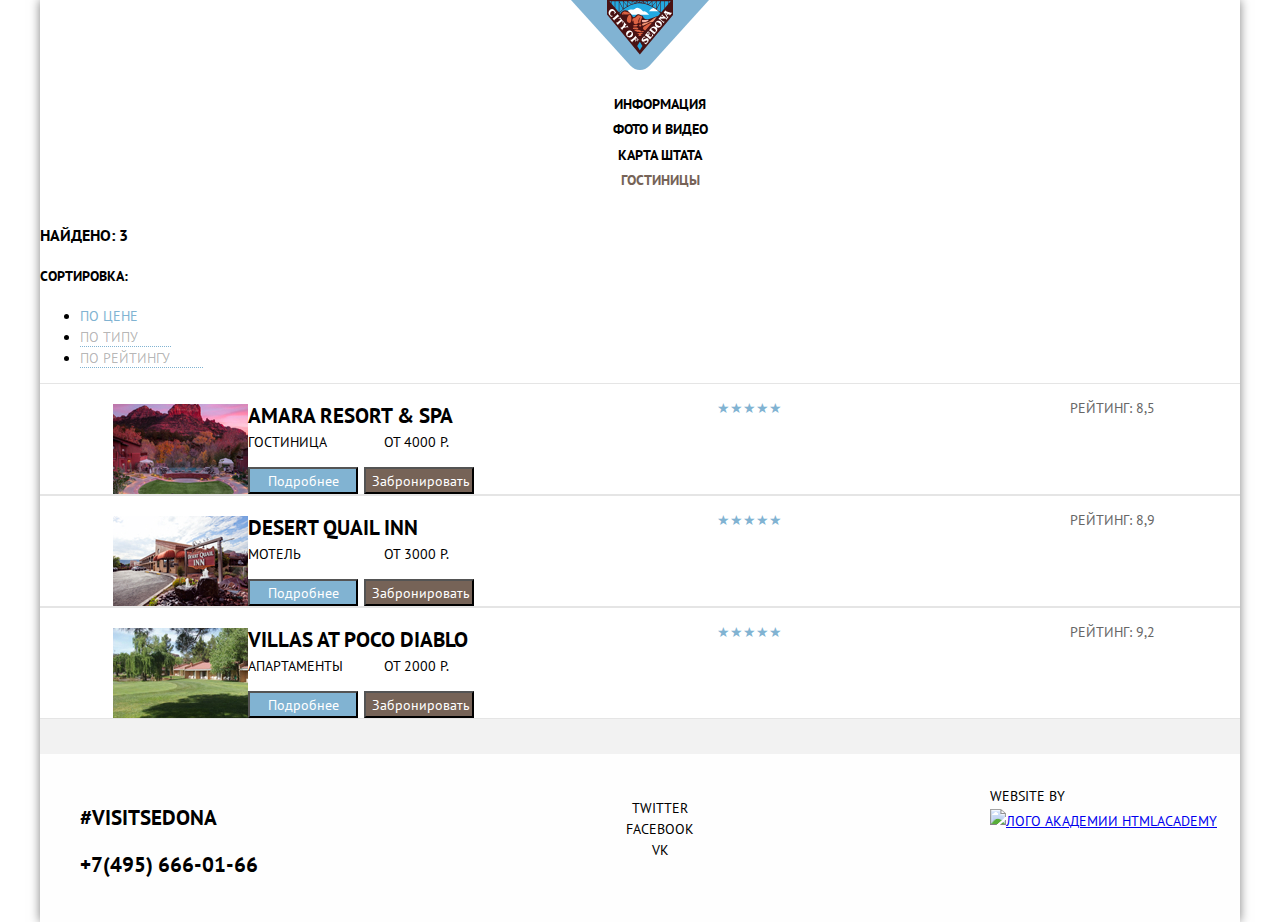
==== hotels.html @ 26de9384 "1" ====
<!DOCTYPE html>
<html class="page" lang="ru">

<head>
  <meta charset="utf-8">
  <title>HTML Academy: Седона</title>
  <link rel="stylesheet" href="https://fonts.googleapis.com/css2?family=PT+Sans:wght@400;700&subset=latin,cyrillic;display=swap">
  <link href="css/normalize.css" rel="stylesheet">
  <link href="css/style.css" rel="stylesheet">
</head>


<body class="page-body">
  <div class="container">
    <header class="main-header">
      <nav class="main-navigation">
        <a href="index.html" class="header-logo">
          <img src="img/logo.svg" width="138" height="70" alt="Лого Седоны">
        </a>
        <ul class="site-navigation">
          <li class="site-navigation-item"><a href="#">Информация</a></li>
          <li class="site-navigation-item"><a href="#">Фото и видео</a></li>
          <li class="site-navigation-item"><a href="#">Карта штата</a></li>
          <li class="site-navigation-item-active"><a>Гостиницы</a></li>
        </ul>
      </nav>
    </header>

    <main class="wrapper">
      <section class="main-search">
        <div class="container-search">


          <h3 class="search-result">Найдено: 3</h3>
          <h4 class="search-result-list">Сортировка:</h4>
          <ul class="search-result-item">
            <li class="item-details-active"><a>По цене</a></li>
            <li class="item-details"><a href="#">По типу</a></li>
            <li class="item-details"><a href="#">По рейтингу</a></li>
          </ul>
        </div>
      </section>
      <section>
        <!--<h3>Список гостиниц</h3>-->

        <ul class="hotels-photo">
          <li class="hotel-commun"><img src="img/amara.jpg" width="135" height="90" alt="Фото гостиницы Amara Resort" class="photo-hotel-commun">
            <h4 class="main-hotels"><a href="#">Amara Resort & Spa</a></h4>
            <p class="main-hotels-price">Гостиница</p>
            <p class="price-list">от 4000 Р.</p>
            <button class="more">Подробнее</button> <button class="reserve">Забронировать</button>
            <p class="main-hotels-rating">Рейтинг: 8,5</p>
            <p class="star amara"><span class="visually-hidden">5 звёзд</span>★★★★★
            </p>
          </li>

          <li class="hotel-commun"><img src="img/desert.jpg" width="135" height="90" alt="Фото мотеля Desert Quail Inn" class="photo-hotel-commun">
            <h4 class="main-hotels"><a href="#">Desert Quail Inn</a></h4>
            <p class="main-hotels-price">Мотель</p>
            <p class="price-list">от 3000 Р.</p>
            <button class="more">Подробнее</button><button class="reserve">Забронировать</button>
            <p class="main-hotels-rating">Рейтинг: 8,9</p>
            <p class="star desert"><span class="visually-hidden">5 звёзд</span>★★★★★
            </p>
          </li>

          <li class="hotel-commun"><img src="img/villas.jpg" width="135" height="90" alt="Фото апартаментов Villas at Poco Diablo" class="photo-hotel-commun">
            <h4 class="main-hotels"><a href="#">Villas at Poco Diablo</a></h4>
            <p class="main-hotels-price">Апартаменты</p>
            <p class="price-list"> от 2000 Р.</p>
            <button class="more">Подробнее</button><button class="reserve">Забронировать</button>
            <p class="main-hotels-rating">Рейтинг: 9,2</p>
            <p class="star diablo"><span class="visually-hidden">5 звёзд</span>★★★★★
            </p>
          </li>

        </ul>
      </section>

    </main>

    <footer class="main-footer ">
      <section class="footer-contacts">
        <!--  <h3>Контакты</h3>-->
        <p class="hashtag">#visitsedona</p>
        <p class="contacts-phone"><a href="tel:+74956660166">+7(495) 666-01-66</a></p>
      </section>
      <section class="social-net">
        <!--   <h3>Социальные сети</h3> -->
        <ul class="social-list">
          <li><a class="social-icon" href="#">Twitter</a></li>
          <li><a class="social-icon" href="#">Facebook</a></li>
          <li><a class="social-icon" href="#">VK</a></li>
        </ul>
      </section>
      <p class="site-by">website by <a class="htmlacademy-logo-footer" href="https://htmlacademy.ru/intensive/htmlcss"><img src="logohtmlacademy" alt="Лого академии HTMLAcademy"></a></p>
    </footer>
  </div>
</body>


</html>
---- css/style.css ----
/* Variables */
:root {
  --basic-black: #000000;
  --low-black: #333333;
  --basic-white: #ffffff;
  --light-blue: #81B3D2;
  --special: #766357;
  --special-low: #604E43;
  --special-hard: #503E33;
  --double-low-black: #EEEEEE;
  --footer: rgba(255, 255, 255, 0.9);
  --special-bum: rgba(0, 0, 0, 0.3);
  --blue-focus: #669EC0;
  --basic-gray: #666666;
  --blue-raw-focus: #5496BD;
  --gray-back: #F2F2F2;
  --ligne-color: #E5E5E5;
}

/* Global */
body {
  font-family: "PT Sans", Arial, sans-serif;
  font-size: 14px;
  line-height: 1.5;
  font-weight: 400;
  color: var(--basic-black);
  /*  background-image: url("../img/bg.jpg");*/
  background-position: top center;
  background-repeat: no-repeat;
  text-transform: uppercase;
}

.container {
  background-color: var(--gray-back);
  box-shadow: 0 0 10px rgba(0, 0, 0, 0.5);
  margin: auto;
  width: 1200px;
  display: grid;
}

img {
  max-width: 100%;
  height: auto;
}

.wrapper {
  background-color: var(--basic-white);
}

/*Navigation*/
.main-navigation {
  display: grid;
  font-size: 14px;
  line-height: 1.8;
  font-weight: 700;
  text-align: center;
  color: var(--basic-black);
  background-color: var(--basic-white);
  text-decoration: none;
}

.main-navigation a {
  text-decoration: none;
  color: var(--basic-black);
}

.site-navigation {
  list-style: none;
}

.site-navigation-item a:hover,
.site-navigation-item a:focus {
  color: var(--light-blue);
}

.site-navigation-item a:active {
  color: var(--special-bum);
}

.site-navigation-item-active a {
  color: var(--special);
}

.page {
  height: 100%;
}

.page-body {
  min-height: 100%;
  display: grid;
}

.header-logo {
  justify-self: center;
}

/*Description*/
.main-description {
  background-color: var(--basic-white);
}

.description {
  font-size: 21px;
  line-height: 1.2;
  font-weight: 700;
  text-align: center;
}

.motivs {
  font-size: 14px;
  line-height: 1.8;
  text-align: center;
  color: var(--low-black);
}

.list-production {
  background-color: var(--basic-white);
  list-style: none;
  display: grid;
  grid-template-columns: 1fr 1fr 1fr;
  grid-column: 1/4;
}

.item-production {
  font-size: 14px;
  text-align: center;
  color: var(--low-black);
}

.presentation-sity {
  background-color: var(--light-blue);
  display: grid;
  grid-column: 1/4;
  grid-template-columns: 1fr 2fr;
}

/*
.sity-div {
  background-color: var(--light-blue);
  display: grid;
  grid-column: 1/4;
  grid-template-columns: 1fr 2fr;
}
*/
.list-presentation {
  display: grid;
  grid-template-columns: repeat(3, auto);
  grid-template-rows: repeat(3, auto);
  padding: 0;
}

.real-sity {
  font-size: 21px;
  line-height: 1;
  font-weight: 700;
  color: var(--basic-white);
}

.description-presentation {
  font-size: 14px;
  color: var(--basic-white);
  display: grid;
  grid-column: 1/2;
  grid-row: 1/2;
  text-align: center;
}

.presentation-leave {
  background-color: var(--double-low-black);
  list-style: none;
  text-align: center;
}

.commun-title {
  font-size: 21px;
  line-height: 1;
  font-weight: 700;
}

.presentation-bridge {
  display: grid;
  grid-template-columns: 2fr 1fr;
  background-color: var(--light-blue);
  grid-column: 1/4;
  grid-row: 2/3;
}

.bridge-of-devil {
  font-size: 21px;
  line-height: 1;
  font-weight: 700;
  text-align: center;
  color: var(--basic-white);
}

.description-bridge-of-devil {
  font-size: 14px;
  text-align: center;
  color: var(--basic-white);
}

.commun-advantage {
  font-size: 14px;
  text-align: center;
  color: var(--low-black);
}

.date-select {
  background-color: var(--basic-white);
}

.date-select-item {
  font-size: 30px;
  line-height: 0.8;
  font-weight: 700;
  text-align: center;
}

.main-footer {
  padding: 30px 0;
  margin-top: 35px;
  display: grid;
  grid-template-columns: 1fr 1fr 1fr;
  background-color: rgba(255, 255, 255, 0.9);
}

.footer-contacts {
  margin: 0;
  width: 320px;
  justify-self: center;
}

.hashtag {
  font-size: 21px;
  line-height: 26px;
  font-weight: 700;
}

.contacts-phone a {
  font-size: 21px;
  line-height: 1.2;
  font-weight: 700;
  text-decoration: none;
  color: inherit;
}

.footer-contacts a:hover,
.footer-contacts a:focus {
  text-decoration: none;
}

.social-list {
  list-style: none;
  text-decoration: none;
  text-align: center;
}

.social-icon {
  color: var(--basic-black);
  text-decoration: none;
}

.social-button:hover,
.social-button:focus {
  background-color: var(--blue-focus);
}

.site-by {
  max-width: 250px;
  margin: 0;
  justify-self: end;
  font-size: 14px;
  line-height: 1.8;
}

/**
.container-search {
  display: grid;
  grid-template-columns: repeat(3, max-content);
}

.search-result {
  font-size: 21px;
  line-height: 1.2;
  font-weight: 700;
  padding-left: 73px;
  padding-top: 29px;
}

.search-result-list {
  font-size: 12px;
  padding-left: 46px;
  padding-top: 31px;
}

.search-result-item {
  font-size: 12px;
  list-style: none;
  display: grid;
  grid-template-columns: 1fr 1fr 1fr;
  padding-top: 32px;
}
*/
.item-details a {
  color: var(--special-bum);
  text-decoration: none;
  border-bottom: 1px dotted var(--light-blue);
  padding-right: 33px;
}

.item-details-active a {
  color: var(--light-blue);
  padding-right: 32px;
}

.item-details a:hover,
.item-details a:focus {
  color: var(--light-blue);
  border-bottom: 1px dotted var(--light-blue);
}

.item-details a:active {
  color: var(--basic-black);
  text-decoration: none;
  border-style: none;
}

.item-price {
  color: var(--basic-black);
  text-decoration: none;
}

.main-hotels a {
  font-size: 21px;
  line-height: 1.2;
  font-weight: 700;
  text-decoration: none;
  color: var(--basic-black);
}

.main-hotels a:hover,
.main-hotels a:focus {
  color: var(--light-blue);
}

.main-hotels a:active {
  color: var(--special-bum);
}

.main-hotels-price {
  font-size: 14px;
  grid-column: 2/3;
  grid-row: 1/2;
  padding-top: 34px;
}

.price-list {
  font-size: 14px;
  grid-column: 3/4;
  grid-row: 1/2;
  padding-left: 20px;
  padding-top: 34px;
}

.star {
  display: grid;
  grid-column: 4;
  grid-row: 1;
  color: var(--light-blue);
}

.star amara {
  box-sizing: content-box;
}

.star desert {}

.star diablo {}

/*
.hr {
  color: var(--blue-raw-focus);
  background-color: var(--blue-raw-focus);
  border: none;
  height: 5px;
}
*/
.visually-hidden {
  position: absolute;
  clip: rect(0 0 0 0);
  width: 1px;
  height: 1px;
  margin: -1px;
}

.main-hotels {
  grid-column: 2/4;
  grid-row: 1/3;
}

.hotel-commun {
  display: grid;
  grid-template-columns: 135px max-content 1fr 1fr;
  padding-left: 73px;
  border-bottom: 1px solid var(--ligne-color);
  border-top: 1px solid var(--ligne-color);
}

.photo-hotel-commun {
  grid-row: 1/3;
  padding-top: 20px;
}

.hotels-photo {
  list-style: none;
  margin: 0;
  padding: 0;
}

.main-hotels-rating {
  grid-column: -1;
  font-size: 14px;
  color: var(--basic-gray);

  padding-right: 85px;
}

.more:hover,
.more:focus {
  background-color: var(--blue-focus);
}

.more:active {
  background-color: var(--blue-raw-focus);
}

.more {
  background-color: var(--light-blue);
  color: var(--basic-white);
  grid-column: 2;
  grid-row: 2;
  width: 110px;
  height: 27px;
  margin-right: 6px;
}

.reserve {
  background-color: var(--special);
  color: var(--basic-white);
  width: 110px;
  height: 27px;
  grid-column: 3;
  grid-row: 2;
}

.reserve:hover,
.reserve:focus {
  background-color: var(--special-low);
}

.reserve:active {
  background-color: var(--special-hard);
}

.main-map {
  text-align: center;
}
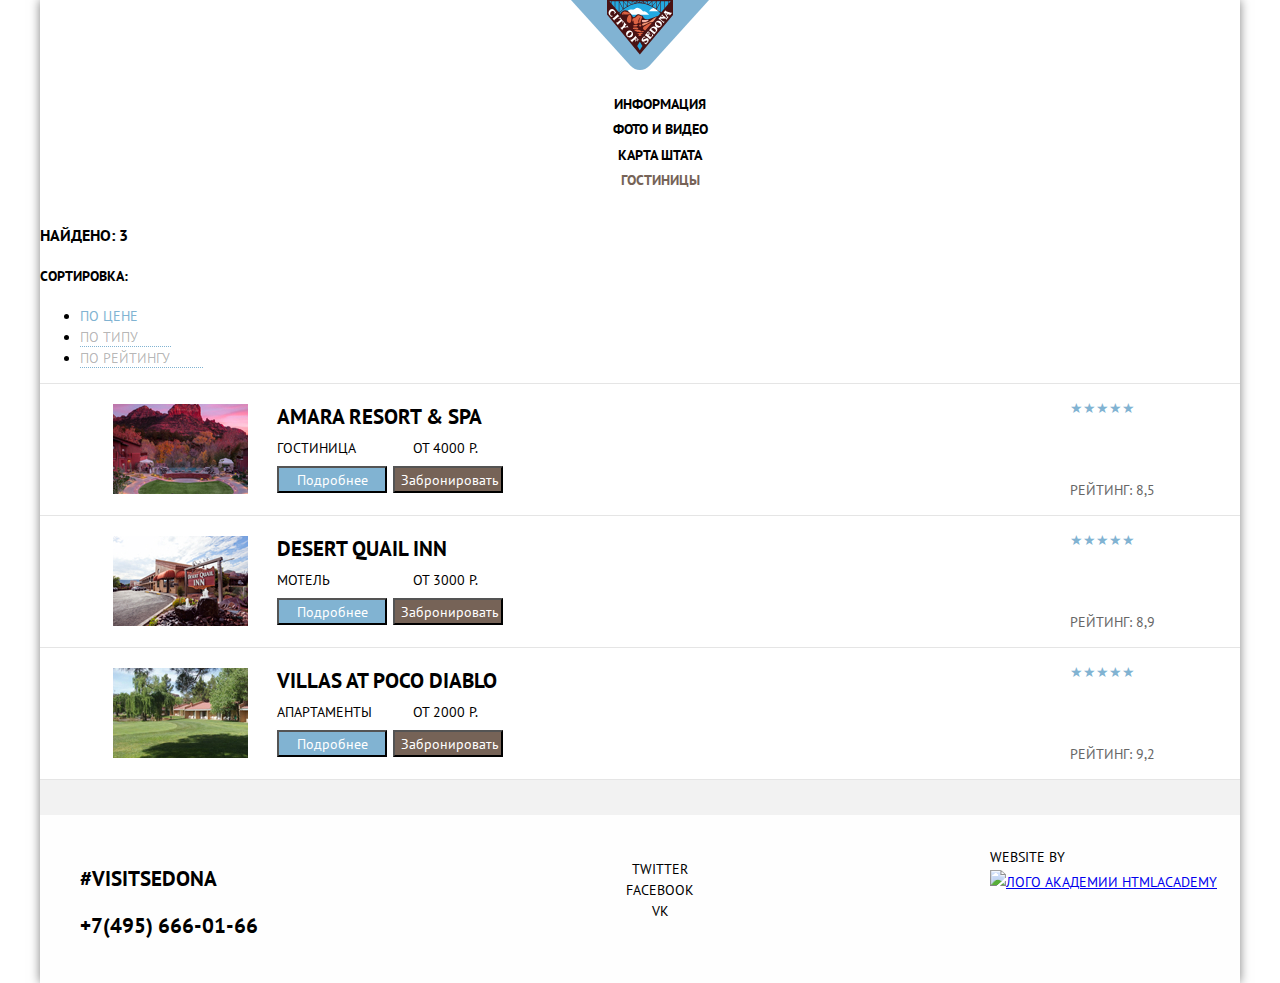
==== commit 9a3d0ea1: "1" ====
--- a/hotels.html
+++ b/hotels.html
@@ -44,7 +44,8 @@
         <!--<h3>Список гостиниц</h3>-->
 
         <ul class="hotels-photo">
-          <li class="hotel-commun"><img src="img/amara.jpg" width="135" height="90" alt="Фото гостиницы Amara Resort" class="photo-hotel-commun">
+          <li class="hotel-commun ">
+            <div class="photo-hotel-commun"><img src="img/amara.jpg" width="135" height="90" alt="Фото гостиницы Amara Resort"></div>
             <h4 class="main-hotels"><a href="#">Amara Resort & Spa</a></h4>
             <p class="main-hotels-price">Гостиница</p>
             <p class="price-list">от 4000 Р.</p>
@@ -54,7 +55,8 @@
             </p>
           </li>
 
-          <li class="hotel-commun"><img src="img/desert.jpg" width="135" height="90" alt="Фото мотеля Desert Quail Inn" class="photo-hotel-commun">
+          <li class="hotel-commun">
+            <div class="photo-hotel-commun"><img src="img/desert.jpg" width="135" height="90" alt="Фото мотеля Desert Quail Inn"></div>
             <h4 class="main-hotels"><a href="#">Desert Quail Inn</a></h4>
             <p class="main-hotels-price">Мотель</p>
             <p class="price-list">от 3000 Р.</p>
@@ -64,7 +66,8 @@
             </p>
           </li>
 
-          <li class="hotel-commun"><img src="img/villas.jpg" width="135" height="90" alt="Фото апартаментов Villas at Poco Diablo" class="photo-hotel-commun">
+          <li class="hotel-commun">
+            <div class="photo-hotel-commun"><img src="img/villas.jpg" width="135" height="90" alt="Фото апартаментов Villas at Poco Diablo"></div>
             <h4 class="main-hotels"><a href="#">Villas at Poco Diablo</a></h4>
             <p class="main-hotels-price">Апартаменты</p>
             <p class="price-list"> от 2000 Р.</p>
--- a/css/style.css
+++ b/css/style.css
@@ -347,24 +347,9 @@
   color: var(--special-bum);
 }
 
-.main-hotels-price {
-  font-size: 14px;
-  grid-column: 2/3;
-  grid-row: 1/2;
-  padding-top: 34px;
-}
-
-.price-list {
-  font-size: 14px;
-  grid-column: 3/4;
-  grid-row: 1/2;
-  padding-left: 20px;
-  padding-top: 34px;
-}
-
 .star {
   display: grid;
-  grid-column: 4;
+  grid-column: 5;
   grid-row: 1;
   color: var(--light-blue);
 }
@@ -395,20 +380,45 @@
 
 .main-hotels {
   grid-column: 2/4;
-  grid-row: 1/3;
+  grid-row: 1;
+  margin: 0;
+  padding-top: 20px;
+}
+
+.main-hotels-price {
+  font-size: 14px;
+  grid-column: 2;
+  grid-row: 2;
+  margin: 0;
+  padding-top: 5px;
+  padding-bottom: 7px;
+}
+
+.price-list {
+  font-size: 14px;
+  grid-column: 3;
+  grid-row: 2;
+  padding-left: 20px;
+  margin: 0;
+  padding-top: 5px;
+  padding-bottom: 7px;
 }
 
 .hotel-commun {
   display: grid;
-  grid-template-columns: 135px max-content 1fr 1fr;
+  grid-template-columns: max-content min-content 1fr 1fr;
   padding-left: 73px;
   border-bottom: 1px solid var(--ligne-color);
+}
+
+.hotel-commun:nth-child(1) {
   border-top: 1px solid var(--ligne-color);
 }
 
 .photo-hotel-commun {
-  grid-row: 1/3;
+  grid-row: 1/4;
   padding-top: 20px;
+  padding-right: 29px;
 }
 
 .hotels-photo {
@@ -418,10 +428,10 @@
 }
 
 .main-hotels-rating {
+  grid-row: 3;
+  font-size: 14px;
+  color: var(--basic-gray);
   grid-column: -1;
-  font-size: 14px;
-  color: var(--basic-gray);
-
   padding-right: 85px;
 }
 
@@ -438,7 +448,7 @@
   background-color: var(--light-blue);
   color: var(--basic-white);
   grid-column: 2;
-  grid-row: 2;
+  grid-row: 3;
   width: 110px;
   height: 27px;
   margin-right: 6px;
@@ -450,7 +460,8 @@
   width: 110px;
   height: 27px;
   grid-column: 3;
-  grid-row: 2;
+  grid-row: 3;
+  margin-bottom: 20px;
 }
 
 .reserve:hover,
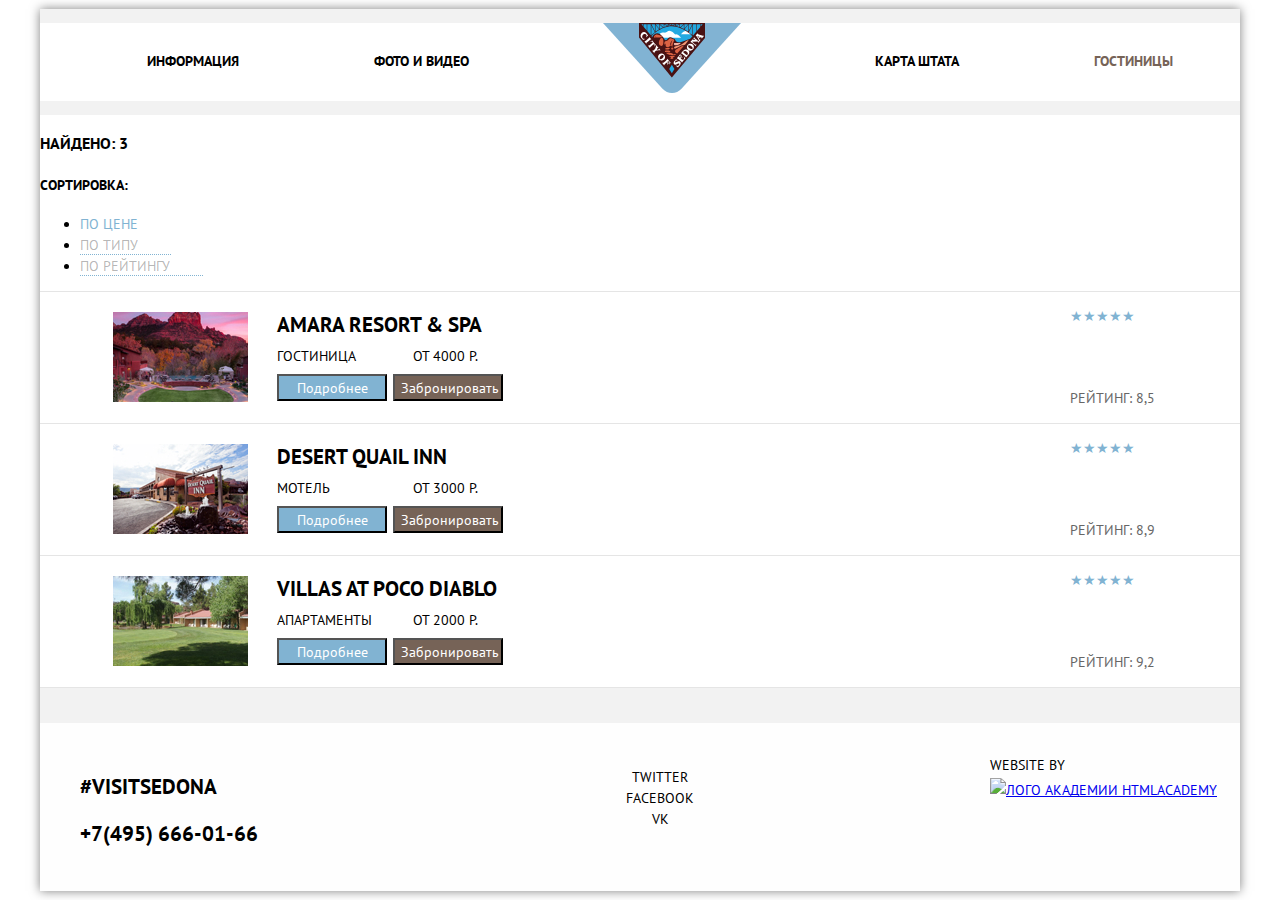
==== commit 1ba7e492: "1" ====
--- a/hotels.html
+++ b/hotels.html
@@ -14,12 +14,13 @@
   <div class="container">
     <header class="main-header">
       <nav class="main-navigation">
-        <a href="index.html" class="header-logo">
-          <img src="img/logo.svg" width="138" height="70" alt="Лого Седоны">
-        </a>
+
         <ul class="site-navigation">
           <li class="site-navigation-item"><a href="#">Информация</a></li>
           <li class="site-navigation-item"><a href="#">Фото и видео</a></li>
+          <li class="site-navigation-item"><a href="#">  <a href="index.html" class="header-logo">
+              <img src="img/logo.svg" width="138" height="70" alt="Лого Седоны">
+            </a></a></li>
           <li class="site-navigation-item"><a href="#">Карта штата</a></li>
           <li class="site-navigation-item-active"><a>Гостиницы</a></li>
         </ul>
--- a/css/style.css
+++ b/css/style.css
@@ -49,7 +49,6 @@
 
 /*Navigation*/
 .main-navigation {
-  display: grid;
   font-size: 14px;
   line-height: 1.8;
   font-weight: 700;
@@ -66,6 +65,9 @@
 
 .site-navigation {
   list-style: none;
+  display: flex;
+  justify-content: space-around;
+  align-items: center;
 }
 
 .site-navigation-item a:hover,
@@ -100,17 +102,23 @@
 }
 
 .description {
+  display: flex;
+  justify-content: center;
   font-size: 21px;
   line-height: 1.2;
   font-weight: 700;
   text-align: center;
+  padding-bottom: 30px;
 }
 
 .motivs {
+  display: flex;
+  justify-content: center;
   font-size: 14px;
   line-height: 1.8;
   text-align: center;
   color: var(--low-black);
+  padding-bottom: 51px;
 }
 
 .list-production {
@@ -119,6 +127,8 @@
   display: grid;
   grid-template-columns: 1fr 1fr 1fr;
   grid-column: 1/4;
+  padding-top: 160px;
+  padding-bottom: 82px;
 }
 
 .item-production {
@@ -169,6 +179,8 @@
   background-color: var(--double-low-black);
   list-style: none;
   text-align: center;
+  padding-top: 47px;
+  padding-bottom: 54px;
 }
 
 .commun-title {
@@ -207,6 +219,8 @@
 
 .date-select {
   background-color: var(--basic-white);
+  padding-top: 58px;
+  padding-bottom: 78px;
 }
 
 .date-select-item {
@@ -379,7 +393,7 @@
 }
 
 .main-hotels {
-  grid-column: 2/4;
+  grid-column: 2/5;
   grid-row: 1;
   margin: 0;
   padding-top: 20px;
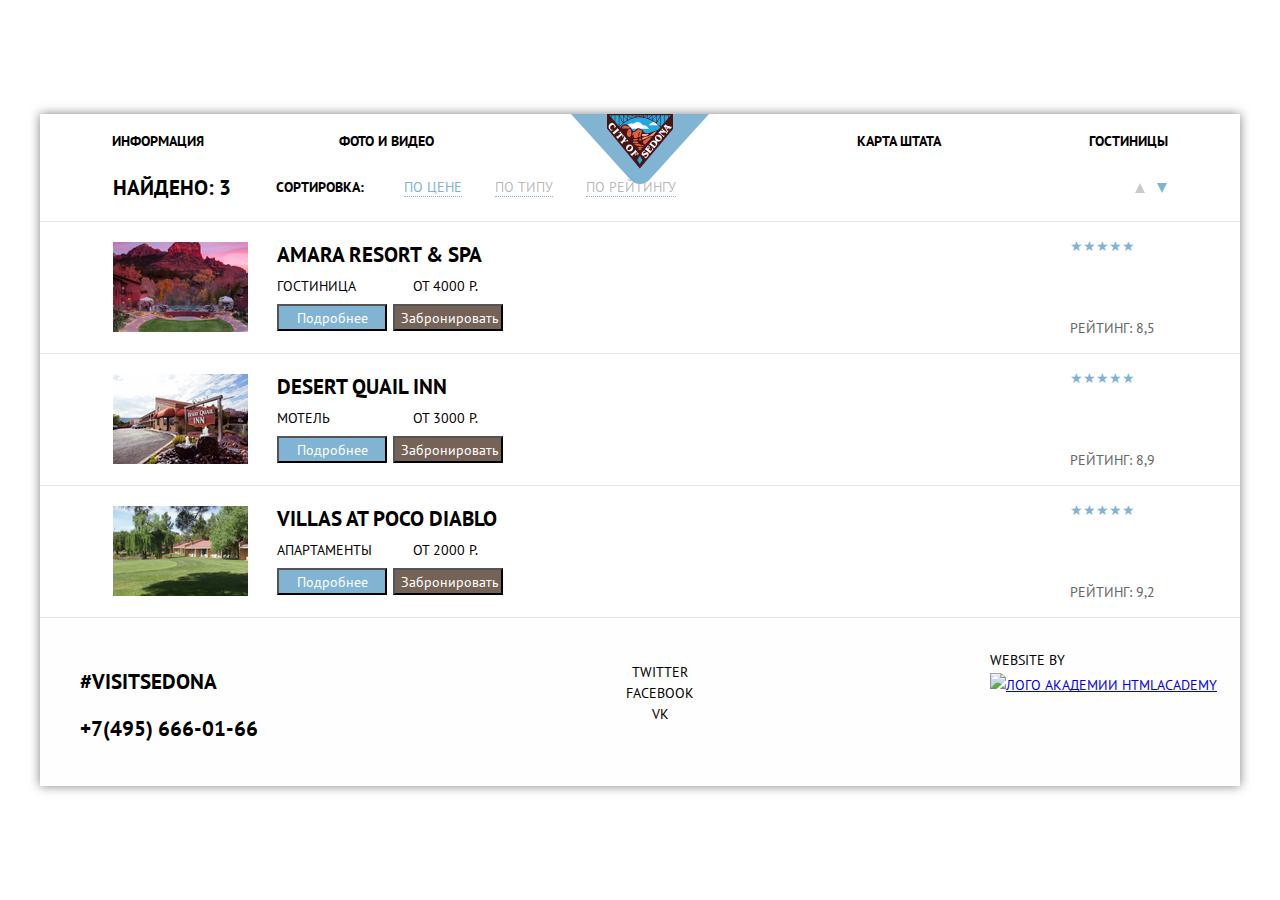
==== commit 46249e8b: "1" ====
--- a/hotels.html
+++ b/hotels.html
@@ -14,15 +14,14 @@
   <div class="container">
     <header class="main-header">
       <nav class="main-navigation">
-
+        <a href="index.html" class="header-logo">
+          <img src="img/logo.svg" width="138" height="70" alt="Лого Седоны">
+        </a>
         <ul class="site-navigation">
           <li class="site-navigation-item"><a href="#">Информация</a></li>
           <li class="site-navigation-item"><a href="#">Фото и видео</a></li>
-          <li class="site-navigation-item"><a href="#">  <a href="index.html" class="header-logo">
-              <img src="img/logo.svg" width="138" height="70" alt="Лого Седоны">
-            </a></a></li>
           <li class="site-navigation-item"><a href="#">Карта штата</a></li>
-          <li class="site-navigation-item-active"><a>Гостиницы</a></li>
+          <li class="site-navigation-item"><a href="hotels.html">Гостиницы</a></li>
         </ul>
       </nav>
     </header>
@@ -35,10 +34,12 @@
           <h3 class="search-result">Найдено: 3</h3>
           <h4 class="search-result-list">Сортировка:</h4>
           <ul class="search-result-item">
-            <li class="item-details-active"><a>По цене</a></li>
+            <li class="item-details active"><a>По цене</a></li>
             <li class="item-details"><a href="#">По типу</a></li>
             <li class="item-details"><a href="#">По рейтингу</a></li>
           </ul>
+          <div class="d3"></div>
+          <div class="d4"></div>
         </div>
       </section>
       <section>
@@ -54,6 +55,7 @@
             <p class="main-hotels-rating">Рейтинг: 8,5</p>
             <p class="star amara"><span class="visually-hidden">5 звёзд</span>★★★★★
             </p>
+
           </li>
 
           <li class="hotel-commun">
--- a/css/style.css
+++ b/css/style.css
@@ -15,6 +15,7 @@
   --blue-raw-focus: #5496BD;
   --gray-back: #F2F2F2;
   --ligne-color: #E5E5E5;
+  --details-item: rgba(202, 202, 202, 1);
 }
 
 /* Global */
@@ -52,7 +53,6 @@
   font-size: 14px;
   line-height: 1.8;
   font-weight: 700;
-  text-align: center;
   color: var(--basic-black);
   background-color: var(--basic-white);
   text-decoration: none;
@@ -66,10 +66,90 @@
 .site-navigation {
   list-style: none;
   display: flex;
-  justify-content: space-around;
-  align-items: center;
-}
-
+  flex-wrap: wrap;
+  margin: 0;
+  padding-left: 72px;
+  padding-right: 72px;
+  padding-top: 15px;
+}
+
+.site-navigation-item {
+  width: 21.5%;
+}
+
+.site-navigation-item:nth-child(4n -1) {
+  margin-left: auto;
+  text-align: right;
+}
+
+.site-navigation-item:nth-child(4n) {
+  text-align: right;
+}
+
+.header-logo {
+  position: absolute;
+  left: 50%;
+  transform: translateX(-50%);
+}
+
+/**
+.left {
+  text-align: left;
+  padding-left: 72px;
+  padding-right: 134px;
+}
+
+
+.left-2 {
+  text-align: left;
+  width: 98px;
+  padding-right: 418px;
+
+}
+
+.right {
+  text-align: right;
+  padding-right: 147px;
+
+}
+
+.right-2 {
+  text-align: right;
+  padding-right: 72px;
+}
+
+
+.site-navigation-item:nth-child(0n){
+  text-align: left;
+  width: 25%;
+}
+
+.site-navigation-item:nth-child(4n){
+  text-align: right;
+  width: 25%;
+}
+
+.site-navigation-item:nth-child(n4 -1) {
+  text-align: right;
+  width: 25%;
+}
+**/
+/**
+.site-navigation-item:nth-child(2) {
+  text-align: left;
+  width: 25%;
+}
+
+.site-navigation-item:nth-child(3) {
+  text-align: right;
+  width: 25%;
+}
+
+.site-navigation-item:nth-child(4) {
+  text-align: right;
+  width: 25%;
+}
+**/
 .site-navigation-item a:hover,
 .site-navigation-item a:focus {
   color: var(--light-blue);
@@ -92,18 +172,12 @@
   display: grid;
 }
 
-.header-logo {
-  justify-self: center;
-}
-
 /*Description*/
 .main-description {
   background-color: var(--basic-white);
 }
 
 .description {
-  display: flex;
-  justify-content: center;
   font-size: 21px;
   line-height: 1.2;
   font-weight: 700;
@@ -112,8 +186,6 @@
 }
 
 .motivs {
-  display: flex;
-  justify-content: center;
   font-size: 14px;
   line-height: 1.8;
   text-align: center;
@@ -232,7 +304,6 @@
 
 .main-footer {
   padding: 30px 0;
-  margin-top: 35px;
   display: grid;
   grid-template-columns: 1fr 1fr 1fr;
   background-color: rgba(255, 255, 255, 0.9);
@@ -287,44 +358,65 @@
   line-height: 1.8;
 }
 
-/**
+/**Стили для HOTELS **/
+
+
 .container-search {
-  display: grid;
-  grid-template-columns: repeat(3, max-content);
+  display: flex;
+  margin-left: 73px;
+  margin-right: 73px;
+  align-items: center;
+  width: auto;
 }
 
 .search-result {
   font-size: 21px;
   line-height: 1.2;
   font-weight: 700;
-  padding-left: 73px;
-  padding-top: 29px;
-}
-
-.search-result-list {
-  font-size: 12px;
-  padding-left: 46px;
-  padding-top: 31px;
+  width: 163px;
 }
 
 .search-result-item {
-  font-size: 12px;
+  display: flex;
   list-style: none;
-  display: grid;
-  grid-template-columns: 1fr 1fr 1fr;
-  padding-top: 32px;
-}
-*/
+
+}
+
+.item-details {
+  width: max-content;
+  padding-right: 33px;
+}
+
+
+.d3 {
+  width: 0;
+  height: 0;
+  border-left: 5px solid transparent;
+  border-right: 5px solid transparent;
+  border-bottom: 10px solid var(--details-item);
+  margin-left: auto;
+  margin-right: 12px;
+
+}
+
+.d4 {
+  width: 0;
+  height: 0;
+  border-left: 5px solid transparent;
+  border-right: 5px solid transparent;
+  border-top: 10px solid var(--light-blue);
+}
+
 .item-details a {
   color: var(--special-bum);
   text-decoration: none;
   border-bottom: 1px dotted var(--light-blue);
-  padding-right: 33px;
-}
-
-.item-details-active a {
+
+}
+
+.active a {
   color: var(--light-blue);
-  padding-right: 32px;
+
 }
 
 .item-details a:hover,
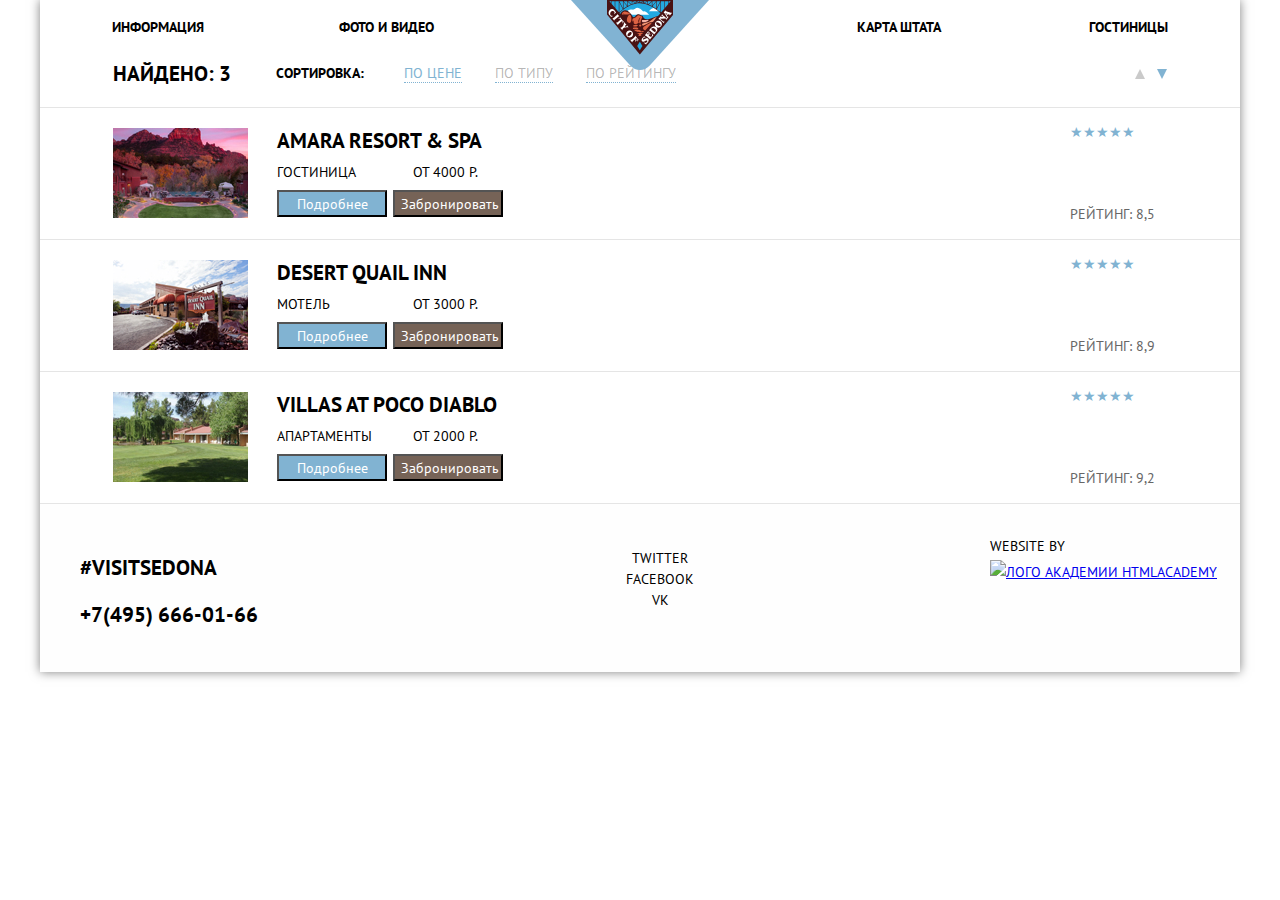
==== commit d0458a2a: "1" ====
--- a/hotels.html
+++ b/hotels.html
@@ -29,8 +29,6 @@
     <main class="wrapper">
       <section class="main-search">
         <div class="container-search">
-
-
           <h3 class="search-result">Найдено: 3</h3>
           <h4 class="search-result-list">Сортировка:</h4>
           <ul class="search-result-item">
--- a/css/style.css
+++ b/css/style.css
@@ -163,9 +163,7 @@
   color: var(--special);
 }
 
-.page {
-  height: 100%;
-}
+
 
 .page-body {
   min-height: 100%;
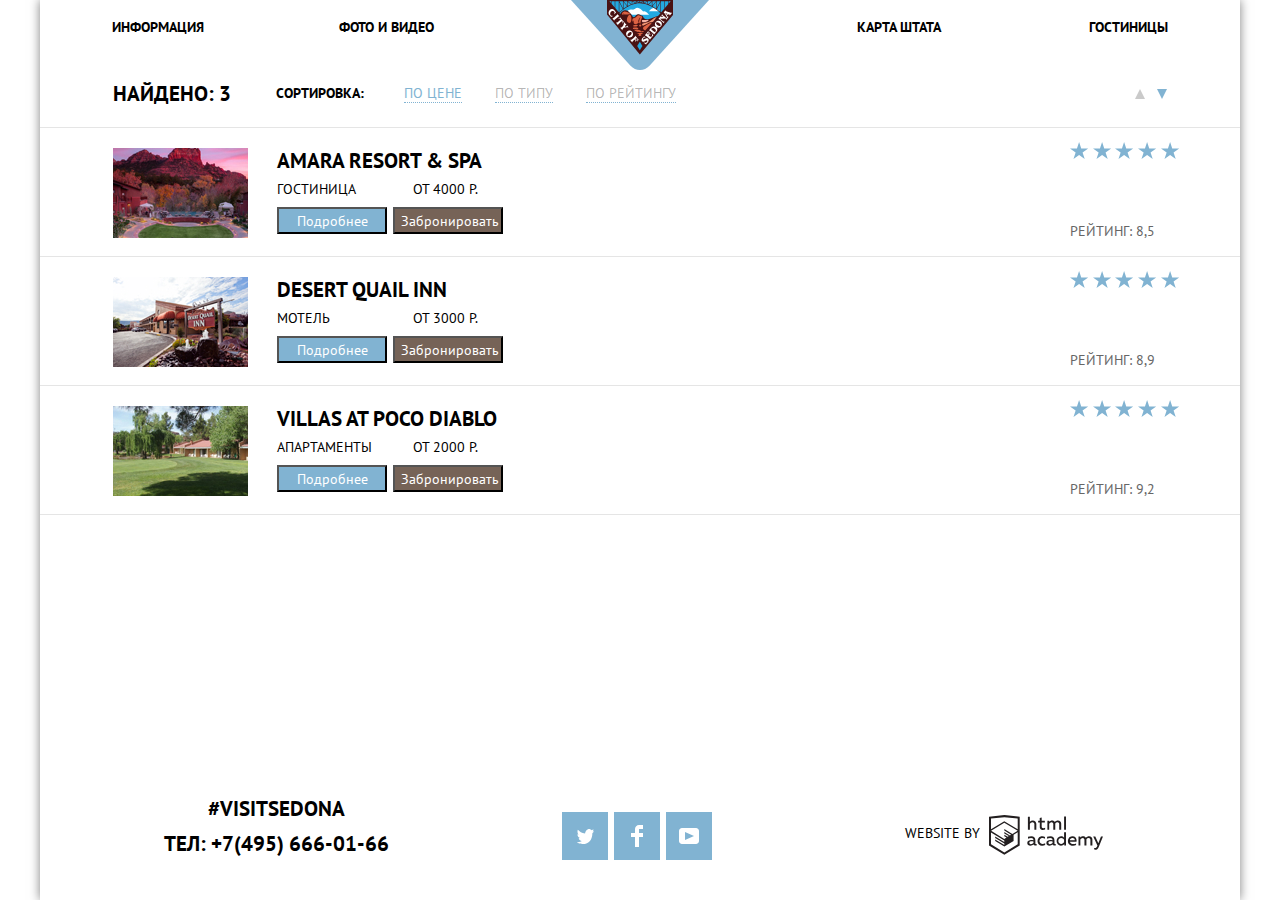
==== commit 2de84f76: "1" ====
--- a/hotels.html
+++ b/hotels.html
@@ -51,7 +51,7 @@
             <p class="price-list">от 4000 Р.</p>
             <button class="more">Подробнее</button> <button class="reserve">Забронировать</button>
             <p class="main-hotels-rating">Рейтинг: 8,5</p>
-            <p class="star amara"><span class="visually-hidden">5 звёзд</span>★★★★★
+            <p class="star amara"><span class="visually-hidden">5 звёзд</span>
             </p>
 
           </li>
@@ -63,7 +63,7 @@
             <p class="price-list">от 3000 Р.</p>
             <button class="more">Подробнее</button><button class="reserve">Забронировать</button>
             <p class="main-hotels-rating">Рейтинг: 8,9</p>
-            <p class="star desert"><span class="visually-hidden">5 звёзд</span>★★★★★
+            <p class="star desert d14"><span class="visually-hidden">5 звёзд</span>
             </p>
           </li>
 
@@ -74,7 +74,7 @@
             <p class="price-list"> от 2000 Р.</p>
             <button class="more">Подробнее</button><button class="reserve">Забронировать</button>
             <p class="main-hotels-rating">Рейтинг: 9,2</p>
-            <p class="star diablo"><span class="visually-hidden">5 звёзд</span>★★★★★
+            <p class="star diablo"><span class="visually-hidden">5 звёзд</span>
             </p>
           </li>
 
@@ -83,21 +83,29 @@
 
     </main>
 
-    <footer class="main-footer ">
-      <section class="footer-contacts">
-        <!--  <h3>Контакты</h3>-->
-        <p class="hashtag">#visitsedona</p>
-        <p class="contacts-phone"><a href="tel:+74956660166">+7(495) 666-01-66</a></p>
+    <footer class="main-footer">
+      <section class="section-center-contacts">
+        <h3 class="visually-hidden">Контакты</h3>
+      <ul class="contacts-details">
+        <li class="hashtag">#visitsedona</li>
+        <li><a href="tel:+74956660166">ТЕЛ: +7(495) 666-01-66</a></li>
+      </ul>
       </section>
-      <section class="social-net">
-        <!--   <h3>Социальные сети</h3> -->
-        <ul class="social-list">
-          <li><a class="social-icon" href="#">Twitter</a></li>
-          <li><a class="social-icon" href="#">Facebook</a></li>
-          <li><a class="social-icon" href="#">VK</a></li>
+      <section class="section-center">
+        <h3 class="visually-hidden">Социальные сети</h3>
+        <ul class="social-container">
+          <li class="social-icon Twitter"><a href="#"></a></li>
+          <li class="social-icon Facebook"><a href="#"></a></li>
+          <li class="social-icon YouTube"><a href="#"></a></li>
         </ul>
       </section>
-      <p class="site-by">website by <a class="htmlacademy-logo-footer" href="https://htmlacademy.ru/intensive/htmlcss"><img src="logohtmlacademy" alt="Лого академии HTMLAcademy"></a></p>
+      <section class="section-center-by">
+
+
+      <h3 class="visually-hidden">Создатель сайта</h3>
+
+      <p class="site-by">website by <a class="htmlacademy-logo-footer" href="https://htmlacademy.ru/intensive/htmlcss"><img src="img/logo-htmlacademy.svg" alt="Лого академии HTMLAcademy" class="photo-logo-footer"></a></p>
+    </section>
     </footer>
   </div>
 </body>
--- a/css/style.css
+++ b/css/style.css
@@ -25,18 +25,20 @@
   line-height: 1.5;
   font-weight: 400;
   color: var(--basic-black);
-  /*  background-image: url("../img/bg.jpg");*/
   background-position: top center;
   background-repeat: no-repeat;
   text-transform: uppercase;
 }
 
 .container {
+  position: relative;
   background-color: var(--gray-back);
   box-shadow: 0 0 10px rgba(0, 0, 0, 0.5);
   margin: auto;
   width: 1200px;
   display: grid;
+  grid-template-rows: min-content 1fr min-content;
+  min-height: 100vh;
 }
 
 img {
@@ -46,6 +48,7 @@
 
 .wrapper {
   background-color: var(--basic-white);
+  padding-top: 5px;
 }
 
 /*Navigation*/
@@ -56,6 +59,7 @@
   color: var(--basic-black);
   background-color: var(--basic-white);
   text-decoration: none;
+  padding-bottom: 15px;
 }
 
 .main-navigation a {
@@ -92,64 +96,22 @@
   transform: translateX(-50%);
 }
 
-/**
-.left {
-  text-align: left;
-  padding-left: 72px;
-  padding-right: 134px;
-}
-
-
-.left-2 {
-  text-align: left;
-  width: 98px;
-  padding-right: 418px;
-
-}
-
-.right {
-  text-align: right;
-  padding-right: 147px;
-
-}
-
-.right-2 {
-  text-align: right;
-  padding-right: 72px;
-}
-
-
-.site-navigation-item:nth-child(0n){
-  text-align: left;
-  width: 25%;
-}
-
-.site-navigation-item:nth-child(4n){
-  text-align: right;
-  width: 25%;
-}
-
-.site-navigation-item:nth-child(n4 -1) {
-  text-align: right;
-  width: 25%;
-}
-**/
-/**
-.site-navigation-item:nth-child(2) {
-  text-align: left;
-  width: 25%;
-}
-
-.site-navigation-item:nth-child(3) {
-  text-align: right;
-  width: 25%;
-}
-
-.site-navigation-item:nth-child(4) {
-  text-align: right;
-  width: 25%;
-}
-**/
+.header-welcome {
+  background-image: url(../img/bottom.svg), url(../img/background-home.jpg);
+  height: 509px;
+  background-repeat: no-repeat;
+  background-position: center bottom, center;
+}
+
+.header-welcome-photo {
+  position: relative;
+  transform: translate(81%, 22%);
+}
+
+.photo-sedona {
+  background-color: var(--basic-white);
+}
+
 .site-navigation-item a:hover,
 .site-navigation-item a:focus {
   color: var(--light-blue);
@@ -163,16 +125,10 @@
   color: var(--special);
 }
 
-
-
-.page-body {
-  min-height: 100%;
-  display: grid;
-}
-
 /*Description*/
 .main-description {
   background-color: var(--basic-white);
+  padding-top: 18px;
 }
 
 .description {
@@ -180,7 +136,7 @@
   line-height: 1.2;
   font-weight: 700;
   text-align: center;
-  padding-bottom: 30px;
+  padding-bottom: 20px;
 }
 
 .motivs {
@@ -188,45 +144,90 @@
   line-height: 1.8;
   text-align: center;
   color: var(--low-black);
-  padding-bottom: 51px;
-}
-
+  padding-top: 2px;
+}
+
+/** Общие стли всего списка на странице**/
 .list-production {
   background-color: var(--basic-white);
   list-style: none;
   display: grid;
   grid-template-columns: 1fr 1fr 1fr;
   grid-column: 1/4;
-  padding-top: 160px;
-  padding-bottom: 82px;
-}
-
+  padding-top: 60px;
+  padding-bottom: 69px;
+  padding-left: 0;
+}
+
+/** Стили списка с занятиями**/
 .item-production {
   font-size: 14px;
   text-align: center;
   color: var(--low-black);
-}
-
+  padding-top: 100px;
+  background-position: top;
+  background-repeat: no-repeat;
+  margin: 0;
+}
+
+.house {
+  background-image: url(../img/icon-1.svg);
+}
+
+.food {
+  background-image: url(../img/icon-3.svg);
+}
+
+.souvenirs {
+  background-image: url(../img/icon-2.svg);
+}
+
+.list-presentation {
+  display: grid;
+  grid-template-columns: repeat(3, 1fr);
+  grid-template-rows: repeat(3, auto);
+  padding: 0;
+}
+
+.commun-title {
+  font-size: 21px;
+  line-height: 1;
+  font-weight: 700;
+  margin: 0;
+}
+
+.list-production-description {
+  padding-top: 11px;
+}
+
+/** 1 ПРИЧИНА - НАСТОЯЩИЙ ГОРОДОК **/
 .presentation-sity {
   background-color: var(--light-blue);
   display: grid;
   grid-column: 1/4;
   grid-template-columns: 1fr 2fr;
-}
-
-/*
-.sity-div {
-  background-color: var(--light-blue);
-  display: grid;
-  grid-column: 1/4;
-  grid-template-columns: 1fr 2fr;
-}
-*/
-.list-presentation {
-  display: grid;
-  grid-template-columns: repeat(3, auto);
-  grid-template-rows: repeat(3, auto);
-  padding: 0;
+  margin-top: 40px;
+  color: var(--basic-white);
+}
+
+.sity-details {
+  grid-column: 1;
+  grid-row: 1/3;
+  text-align: center;
+  padding-top: 47px;
+}
+
+.photo-sity-details {
+  grid-column: 2/4;
+  grid-row: 1;
+}
+
+.number-1 {
+  padding-top: 115px;
+}
+
+.live {
+  padding-top: 160px;
 }
 
 .real-sity {
@@ -236,29 +237,8 @@
   color: var(--basic-white);
 }
 
-.description-presentation {
-  font-size: 14px;
-  color: var(--basic-white);
-  display: grid;
-  grid-column: 1/2;
-  grid-row: 1/2;
-  text-align: center;
-}
-
-.presentation-leave {
-  background-color: var(--double-low-black);
-  list-style: none;
-  text-align: center;
-  padding-top: 47px;
-  padding-bottom: 54px;
-}
-
-.commun-title {
-  font-size: 21px;
-  line-height: 1;
-  font-weight: 700;
-}
-
+/** 1 ПРИЧИНА - НАСТОЯЩИЙ ГОРОДОК **/
+/** 2 ПРИЧИНА - МОСТ ДЬЯВОЛА **/
 .presentation-bridge {
   display: grid;
   grid-template-columns: 2fr 1fr;
@@ -267,62 +247,121 @@
   grid-row: 2/3;
 }
 
+.bridge-details {
+  grid-column: 2;
+  grid-row: 1/3;
+  text-align: center;
+  color: var(--basic-white);
+}
+
+.number-2 {
+  padding-top: 117px;
+}
+
+.go {
+  padding-top: 160px;
+}
+
 .bridge-of-devil {
   font-size: 21px;
   line-height: 1;
   font-weight: 700;
   text-align: center;
   color: var(--basic-white);
+  padding-top: 49px;
 }
 
 .description-bridge-of-devil {
   font-size: 14px;
   text-align: center;
   color: var(--basic-white);
-}
-
-.commun-advantage {
-  font-size: 14px;
-  text-align: center;
-  color: var(--low-black);
+  padding-top: 50px;
+}
+
+.presentation-leave {
+  background-color: var(--double-low-black);
+  list-style: none;
+  text-align: center;
+  padding-top: 47px;
+  padding-bottom: 40px;
+}
+
+.number-345 {
+  padding-top: 10px;
+  padding-bottom: 10px;
 }
 
 .date-select {
   background-color: var(--basic-white);
-  padding-top: 58px;
-  padding-bottom: 78px;
+  padding-top: 18px;
+  margin-bottom: 130px;
+  text-align: center;
 }
 
 .date-select-item {
   font-size: 30px;
   line-height: 0.8;
   font-weight: 700;
-  text-align: center;
+  padding-bottom: 7px;
+}
+
+.date-select-description {
+  line-height: 1.8;
 }
 
 .main-footer {
-  padding: 30px 0;
+  position: absolute;
+  width: 100%;
+  bottom: 0;
+  padding: 24px 0;
   display: grid;
   grid-template-columns: 1fr 1fr 1fr;
   background-color: rgba(255, 255, 255, 0.9);
 }
 
-.footer-contacts {
-  margin: 0;
-  width: 320px;
-  justify-self: center;
-}
-
+
+
+/**
 .hashtag {
   font-size: 21px;
+  font-weight: 700;
+  margin-bottom: 0;
+}
+
+.contacts-phone a {
+  font-size: 21px;
+  line-height: 1.2;
+  font-weight: 700;
+  text-decoration: none;
+  color: inherit;
+}
+
+.contacts-phone {
+  padding-top: 5px;
+  margin-top: 0;
+}
+**/
+.contacts-details  {
+  font-size: 21px;
   line-height: 26px;
   font-weight: 700;
-}
-
-.contacts-phone a {
-  font-size: 21px;
-  line-height: 1.2;
-  font-weight: 700;
+  width: 300px;
+  list-style: none;
+  text-decoration: none;
+  text-align: center;
+  margin: 0;
+  padding: 0;
+
+
+
+}
+
+.hashtag {
+  padding-bottom: 9px;
+}
+
+
+.contacts-details a {
   text-decoration: none;
   color: inherit;
 }
@@ -332,15 +371,61 @@
   text-decoration: none;
 }
 
-.social-list {
+.social-container {
+  display: flex;
+  flex-wrap: wrap;
+  width: 200px;
+  justify-content: center;
+  text-align: center;
   list-style: none;
-  text-decoration: none;
-  text-align: center;
+  padding: 0;
+  margin: auto;
+  margin: 16px;
+
+
 }
 
 .social-icon {
-  color: var(--basic-black);
-  text-decoration: none;
+  display: flex;
+  flex-wrap: wrap;
+  text-decoration: none;
+  background-color: var(--light-blue);
+  background-repeat: no-repeat;
+  width: 46px;
+  height: 48px;
+  margin-right:  6px;
+
+}
+
+.social-icon a:hover,
+.social-icon a:focus {
+  color: var(--blue-focus);
+}
+
+.social-icon a:active {
+  color: var(--blue-raw-focus);
+}
+
+.Twitter {
+  background-image: url(../img/twitter.svg);
+  background-repeat: no-repeat;
+  background-position: center;
+
+
+}
+
+.Facebook {
+  background-image: url(../img/fb-icon.svg);
+  background-repeat: no-repeat;
+  background-position: center;
+
+}
+
+.YouTube {
+  background-image: url(../img/youtube.svg);
+  background-repeat: no-repeat;
+  background-position: center;
+
 }
 
 .social-button:hover,
@@ -349,16 +434,53 @@
 }
 
 .site-by {
-  max-width: 250px;
-  margin: 0;
-  justify-self: end;
   font-size: 14px;
   line-height: 1.8;
+  width: 240px;
+  margin: 0;
+  padding: 15px;
+  text-align: center;
+
+}
+
+.section-center {
+  margin: auto;
+  text-align: center;
+  width: max-content;
+  height: max-content;
+
+
+}
+
+.section-center-contacts {
+
+  margin: auto;
+  margin-top: 0;
+  margin-left: 86px;
+  text-align: center;
+  width: max-content;
+  height: max-content;
+
+
+}
+
+.section-center-by {
+  width: 240px;
+  margin: 0;
+  margin-left: 29px;
+  margin-top: 3px;
+
+  text-align: center;
+  width: max-content;
+  height: max-content;
+
+}
+.photo-logo-footer {
+  vertical-align: middle;
+  padding-left: 5px;
 }
 
 /**Стили для HOTELS **/
-
-
 .container-search {
   display: flex;
   margin-left: 73px;
@@ -377,14 +499,12 @@
 .search-result-item {
   display: flex;
   list-style: none;
-
 }
 
 .item-details {
   width: max-content;
   padding-right: 33px;
 }
-
 
 .d3 {
   width: 0;
@@ -394,7 +514,6 @@
   border-bottom: 10px solid var(--details-item);
   margin-left: auto;
   margin-right: 12px;
-
 }
 
 .d4 {
@@ -409,12 +528,10 @@
   color: var(--special-bum);
   text-decoration: none;
   border-bottom: 1px dotted var(--light-blue);
-
 }
 
 .active a {
   color: var(--light-blue);
-
 }
 
 .item-details a:hover,
@@ -456,24 +573,25 @@
   grid-column: 5;
   grid-row: 1;
   color: var(--light-blue);
-}
-
-.star amara {
+  background-image: url(../img/star.svg);
+  background-repeat: space;
+}
+
+.amara {
   box-sizing: content-box;
-}
-
-.star desert {}
-
-.star diablo {}
-
-/*
-.hr {
-  color: var(--blue-raw-focus);
-  background-color: var(--blue-raw-focus);
-  border: none;
-  height: 5px;
-}
-*/
+  width: 110px;
+}
+
+.desert {
+
+  width: 110px;
+}
+
+.diablo {
+
+  width: 110px;
+}
+
 .visually-hidden {
   position: absolute;
   clip: rect(0 0 0 0);
@@ -580,3 +698,20 @@
 .main-map {
   text-align: center;
 }
+
+
+.search-button {
+  display: block;
+  margin: auto;
+  width: 568px;
+  background-color: var(--special);
+  border: none;
+  text-transform: inherit;
+  color: var(--basic-white);
+  font-size: 21px;
+  line-height: 1;
+  font-weight: 600;
+  text-align: center;
+  padding: 30px 0;
+
+}
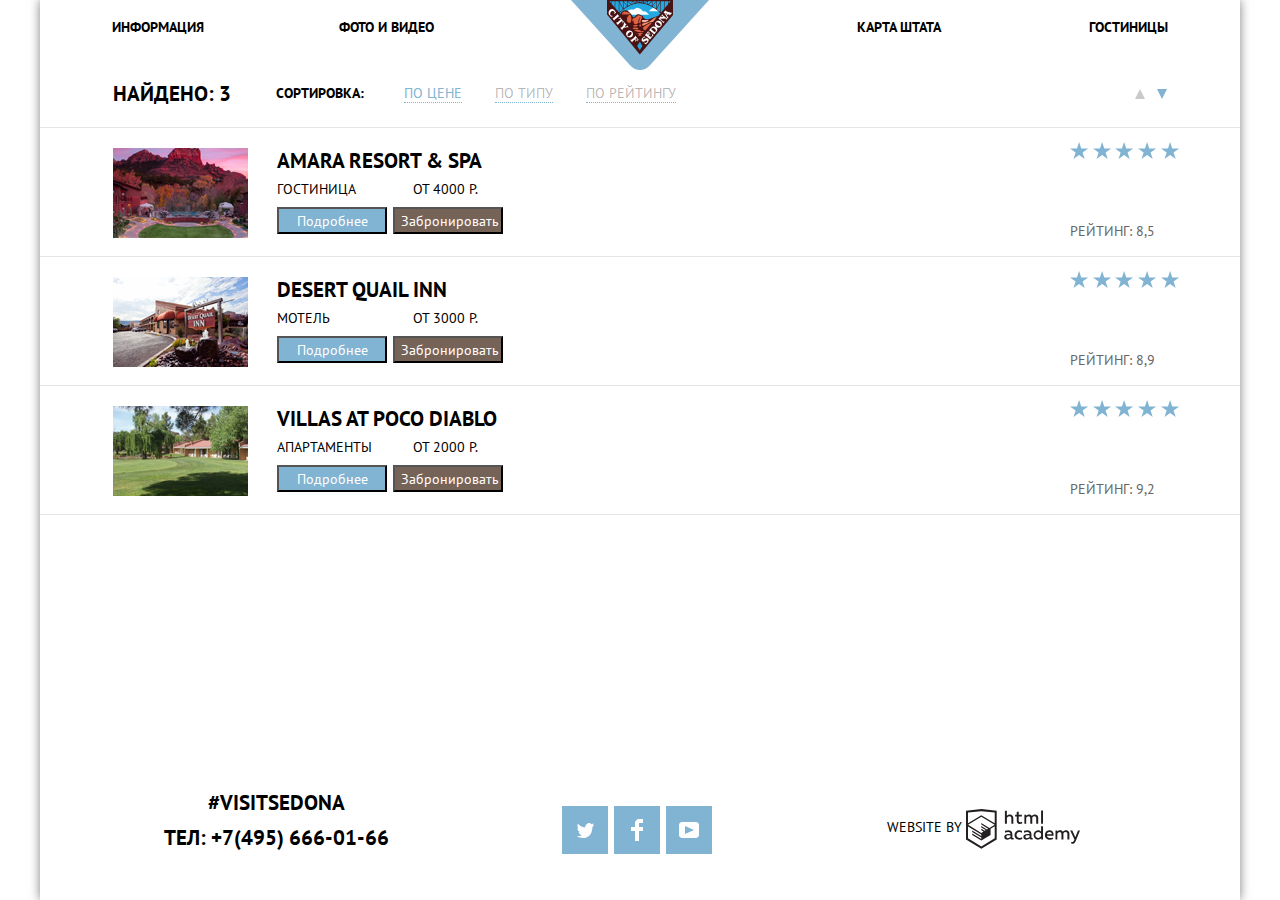
==== commit c782f3a4: "1" ====
--- a/hotels.html
+++ b/hotels.html
@@ -82,7 +82,6 @@
       </section>
 
     </main>
-
     <footer class="main-footer">
       <section class="section-center-contacts">
         <h3 class="visually-hidden">Контакты</h3>
@@ -94,9 +93,9 @@
       <section class="section-center">
         <h3 class="visually-hidden">Социальные сети</h3>
         <ul class="social-container">
-          <li class="social-icon Twitter"><a href="#"></a></li>
-          <li class="social-icon Facebook"><a href="#"></a></li>
-          <li class="social-icon YouTube"><a href="#"></a></li>
+          <li class=""><a href="#" class="social-icon twitter"></a></li>
+          <li class=""><a href="#" class="social-icon facebook"></a></li>
+          <li class=""><a href="#" class="social-icon youtube"></a></li>
         </ul>
       </section>
       <section class="section-center-by">
@@ -104,11 +103,11 @@
 
       <h3 class="visually-hidden">Создатель сайта</h3>
 
-      <p class="site-by">website by <a class="htmlacademy-logo-footer" href="https://htmlacademy.ru/intensive/htmlcss"><img src="img/logo-htmlacademy.svg" alt="Лого академии HTMLAcademy" class="photo-logo-footer"></a></p>
+      <p class="site-by">website by <a class="htmlacademy-logo-footer" href="https://htmlacademy.ru/intensive/htmlcss"><svg width="150" height="41" class="photo-logo-footer"></svg></a></p>
     </section>
     </footer>
-  </div>
-</body>
+    </div>
+    </body>
 
 
-</html>
+    </html>
--- a/css/style.css
+++ b/css/style.css
@@ -377,6 +377,7 @@
   width: 200px;
   justify-content: center;
   text-align: center;
+  text-decoration: none;
   list-style: none;
   padding: 0;
   margin: auto;
@@ -385,49 +386,50 @@
 
 }
 
-.social-icon {
-  display: flex;
-  flex-wrap: wrap;
-  text-decoration: none;
+.social-icon::before {
+  display: inline-block;
   background-color: var(--light-blue);
   background-repeat: no-repeat;
+  background-position: center;
+  content:"";
   width: 46px;
   height: 48px;
   margin-right:  6px;
-
-}
-
-.social-icon a:hover,
-.social-icon a:focus {
-  color: var(--blue-focus);
-}
-
-.social-icon a:active {
-  color: var(--blue-raw-focus);
-}
-
-.Twitter {
+}
+
+
+ .twitter::before {
   background-image: url(../img/twitter.svg);
-  background-repeat: no-repeat;
-  background-position: center;
-
-
-}
-
-.Facebook {
+ }
+ .twitter:hover:before {
+   background-color: var(--blue-focus);
+ }
+ .twitter:active:before {
+   background-color: var(--blue-focus);
+   opacity: .3;
+ }
+
+.facebook::before {
   background-image: url(../img/fb-icon.svg);
-  background-repeat: no-repeat;
-  background-position: center;
-
-}
-
-.YouTube {
+}
+
+.facebook:hover:before  {
+  background-color: var(--blue-focus);
+}
+.facebook:active:before {
+  background-color: var(--blue-focus);
+  opacity: .3;
+}
+.youtube::before {
   background-image: url(../img/youtube.svg);
-  background-repeat: no-repeat;
-  background-position: center;
-
-}
-
+}
+.youtube:hover:before {
+  background-color: var(--blue-focus);
+}
+.youtube:active:before {
+  background-color: var(--blue-focus);
+  opacity: .3;
+}
 .social-button:hover,
 .social-button:focus {
   background-color: var(--blue-focus);
@@ -469,17 +471,32 @@
   margin: 0;
   margin-left: 29px;
   margin-top: 3px;
-
   text-align: center;
   width: max-content;
   height: max-content;
 
 }
 .photo-logo-footer {
+  background-image: url(../img/logo-htmlacademy.svg);
+  background-repeat: no-repeat;
   vertical-align: middle;
   padding-left: 5px;
 }
 
+.htmlacademy-logo-footer a:hover,
+.htmlacademy-logo-footer a:focus {
+  fill: var(--light-blue);
+}
+
+.htmlacademy-logo-footer a:hover {
+  fill: red;
+}
+
+.htmlacademy-logo-footer {
+width: 150px;
+height: 41px;
+
+}
 /**Стили для HOTELS **/
 .container-search {
   display: flex;
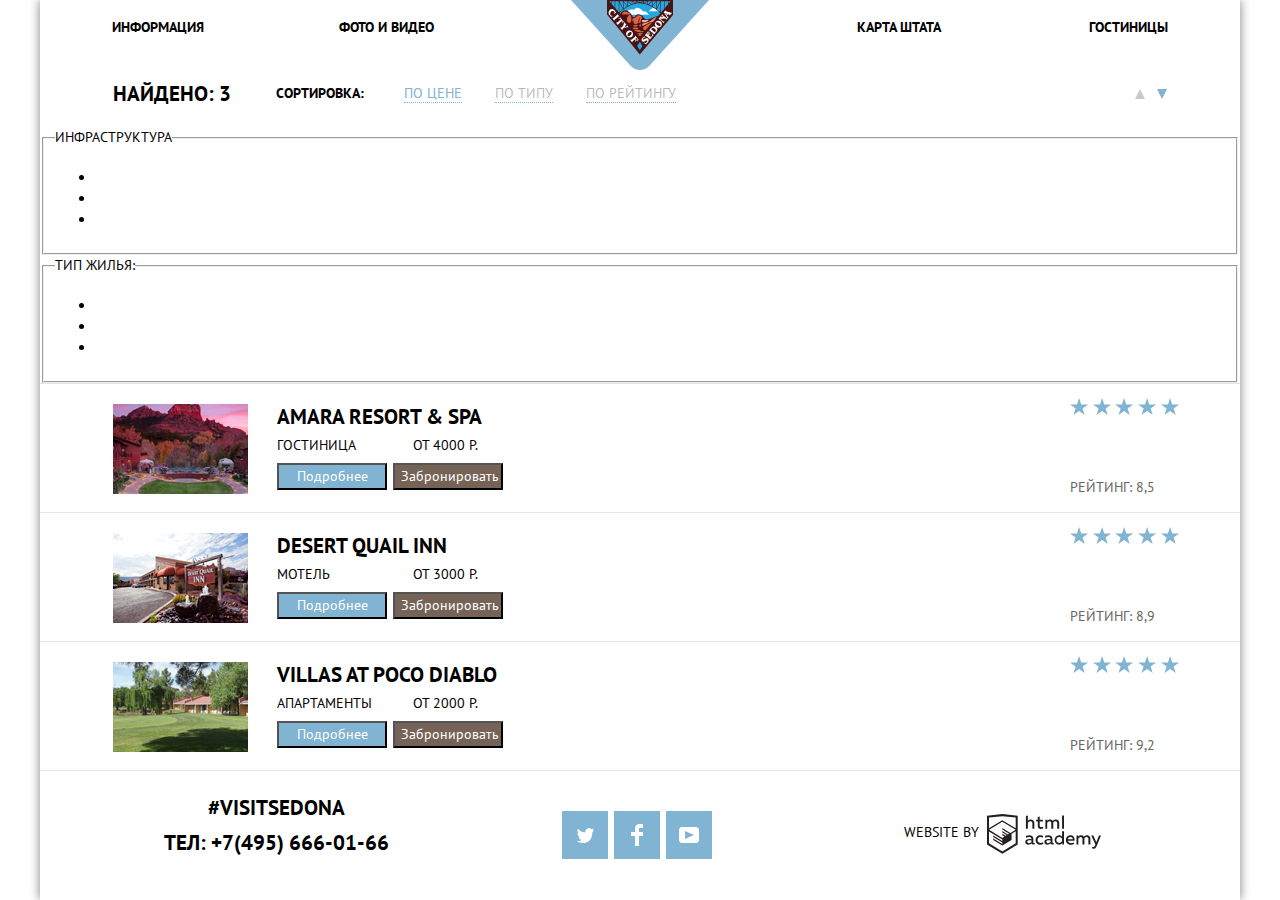
==== commit 99160f2a: "1" ====
--- a/hotels.html
+++ b/hotels.html
@@ -41,8 +41,26 @@
         </div>
       </section>
       <section>
-        <!--<h3>Список гостиниц</h3>-->
+      <h3 class="visually-hidden">Список гостиниц</h3>
+  <form class="filter-hotels" action="https://echo.htmlacademy.ru/" method="get">
+<fieldset class="filter filter-hause">
+  <legend class="title">инфраструктура</legend>
+  <ul>
+<li></li>
+<li></li>
+<li></li>
+  </ul>
 
+</fieldset>
+<fieldset class="filter-type-hause">
+  <legend class="title">тип жилья:</legend>
+  <ul>
+<li></li>
+<li></li>
+<li></li>
+  </ul>
+</fieldset>
+  </form>
         <ul class="hotels-photo">
           <li class="hotel-commun ">
             <div class="photo-hotel-commun"><img src="img/amara.jpg" width="135" height="90" alt="Фото гостиницы Amara Resort"></div>
--- a/css/style.css
+++ b/css/style.css
@@ -16,6 +16,7 @@
   --gray-back: #F2F2F2;
   --ligne-color: #E5E5E5;
   --details-item: rgba(202, 202, 202, 1);
+  --shadow-color: rgba(0,1,1,0.15)
 }
 
 /* Global */
@@ -294,7 +295,7 @@
 .date-select {
   background-color: var(--basic-white);
   padding-top: 18px;
-  margin-bottom: 130px;
+  margin-bottom: 45px;
   text-align: center;
 }
 
@@ -313,7 +314,7 @@
   position: absolute;
   width: 100%;
   bottom: 0;
-  padding: 24px 0;
+  padding: 19px 0;
   display: grid;
   grid-template-columns: 1fr 1fr 1fr;
   background-color: rgba(255, 255, 255, 0.9);
@@ -438,7 +439,7 @@
 .site-by {
   font-size: 14px;
   line-height: 1.8;
-  width: 240px;
+  width: 277px;
   margin: 0;
   padding: 15px;
   text-align: center;
@@ -480,7 +481,7 @@
   background-image: url(../img/logo-htmlacademy.svg);
   background-repeat: no-repeat;
   vertical-align: middle;
-  padding-left: 5px;
+  padding-left: 4px;
 }
 
 .htmlacademy-logo-footer a:hover,
@@ -495,6 +496,7 @@
 .htmlacademy-logo-footer {
 width: 150px;
 height: 41px;
+padding-left: 4px;
 
 }
 /**Стили для HOTELS **/
@@ -714,6 +716,7 @@
 
 .main-map {
   text-align: center;
+
 }
 
 
@@ -729,6 +732,130 @@
   line-height: 1;
   font-weight: 600;
   text-align: center;
-  padding: 30px 0;
-
-}
+  padding: 32px 0;
+
+}
+.form-search {
+  position: absolute;
+  transform: translateX(55.5%);
+
+  }
+
+.form{
+  position: relative;
+  z-index: 1;
+  width: 568px;
+  margin: 0 auto;
+  padding: 55px;
+  background-color: var(--basic-white);
+  box-shadow: 0px 7px 15px var(--shadow-color);
+  box-sizing: border-box;
+}
+
+.search-in {
+  display: flex;
+  align-items: center;
+  flex-shrink: 0;
+  margin: 0 0 24px;
+  font-weight: 700;
+}
+
+.label-in {
+  width: 112px;
+  padding: 4px 12px 6px 0;
+  vertical-align: middle;
+}
+
+.label-in-bottom {
+  padding: 11px 0;
+  padding-right: 40px;
+
+  }
+
+.seconde {
+  padding-right: 20px;
+}
+
+.input-general {
+  min-height: 38px;
+  font: inherit;
+  margin: 0;
+  padding: 0 5px ;
+  text-transform: inherit;
+  background-color: var(--gray-back);
+  border: 2px solid var(--gray-back);
+}
+
+
+.input-date-1 {
+  width: 308px;
+}
+
+.button-form {
+  position: relative;
+  width: 38px;
+  min-height: 42px;
+  background-color: var(--gray-back);
+  border: 0;
+}
+
+
+.button-form::before {
+  content: "";
+  position: absolute;
+  top: 0;
+  bottom: 0;
+  right: 0;
+  left: 0;
+  background-repeat:no-repeat;
+  opacity: 0.3;
+  filter: brightness(0) grayscale(1);
+  background-position: center;
+}
+.button-form-1::before {
+  background-image: url(../img/calendar.svg);
+}
+
+.search-in:nth-child(2n) {
+    margin-left: auto;
+}
+
+.form-guest {
+  display: flex;
+  flex-wrap: wrap;
+
+}
+
+.button-display-1 {
+  width: 38px;
+  text-align: center;
+
+}
+.button-display-1::before {
+  background-image: url(../img/-.svg);
+}
+
+.button-display-2::before {
+  background-image: url(../img/+.svg);
+
+}
+.input-min {
+  width: 38px;
+  text-align: center;
+  padding: 0;
+  margin: 0;
+  }
+
+.send {
+  display: block;
+  width: 100%;
+  margin: 27px 0 0;
+  padding: 18px;
+  font-size: 21px;
+  font-weight: 700;
+  color: var(--basic-white);
+  text-transform: inherit;
+  background-color: var(--light-blue);
+  border: none;
+
+}
